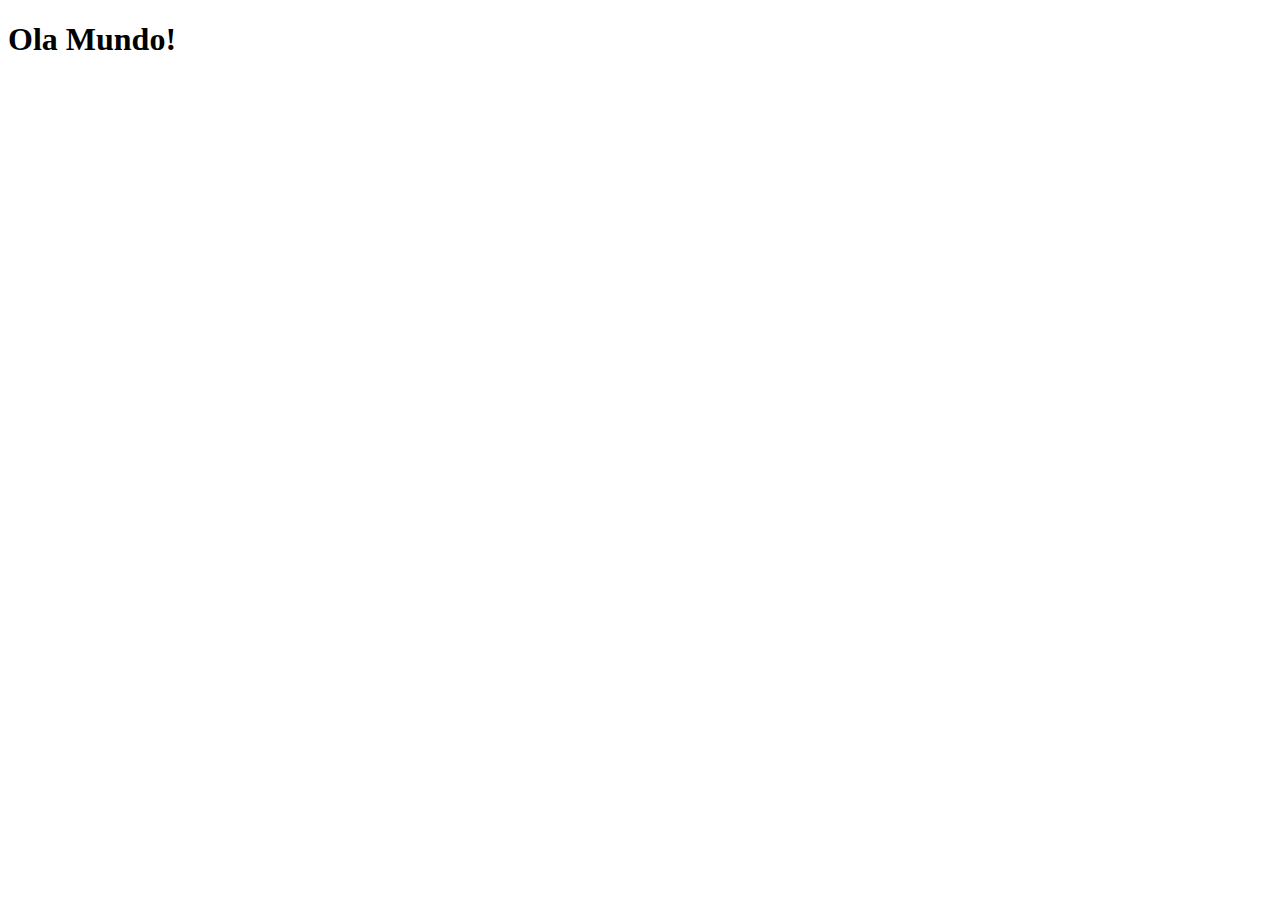
==== index.html @ 76579c92 "C riei a pagina principal" ====
<!DOCTYPE html>
<html lang="pt-br">
<head>
    <meta charset="UTF-8">
    <meta name="viewport" content="width=device-width, initial-scale=1.0">
    <title>Projeto Redes Sociais</title>
    <link rel="shortcut icon" href="favicon.ico" type="image/x-icon">
</head>
<body>
    <h1>Ola Mundo!</h1>
</body>
</html>
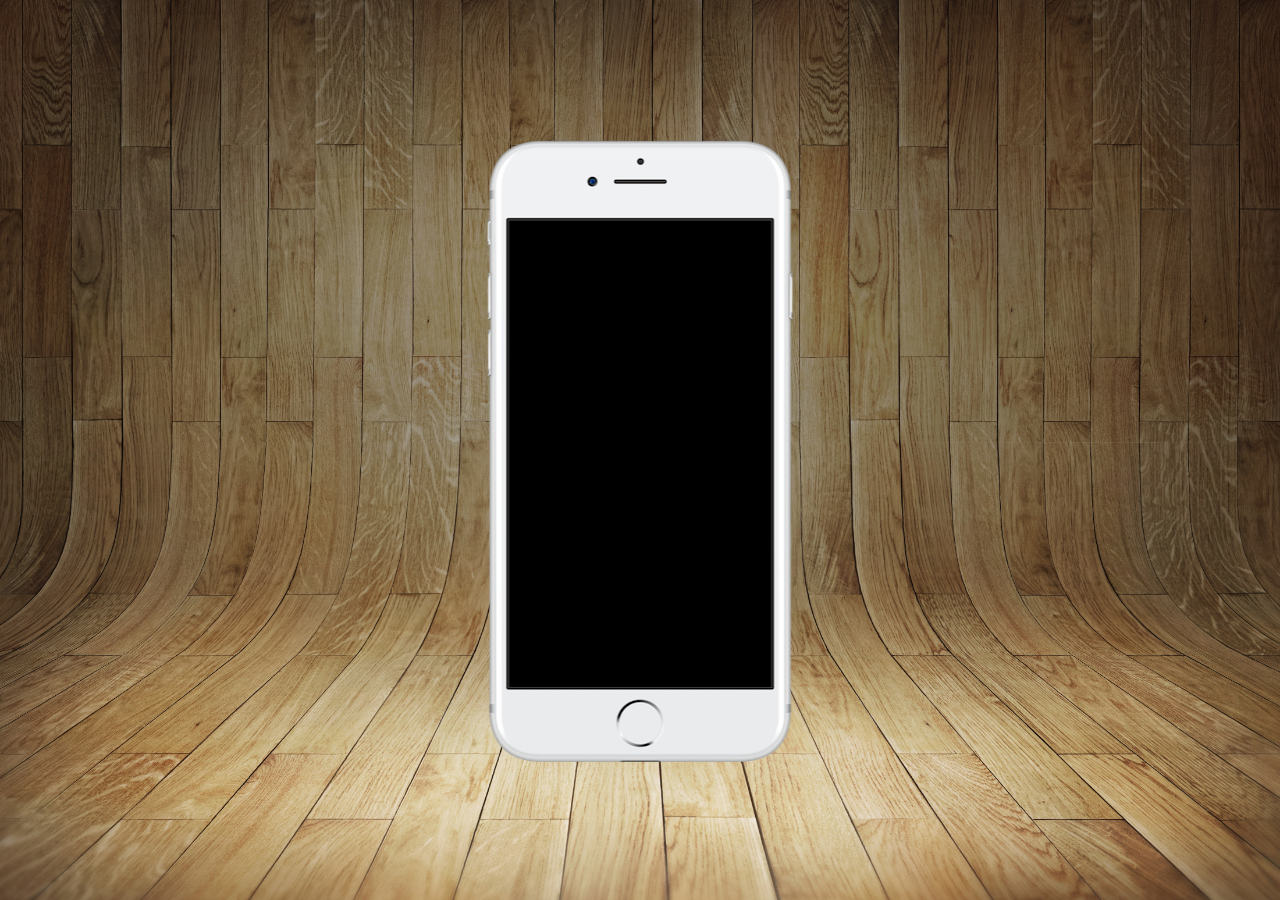
==== commit 982905dd: "iphone frame" ====
--- a/index.html
+++ b/index.html
@@ -3,10 +3,18 @@
 <head>
     <meta charset="UTF-8">
     <meta name="viewport" content="width=device-width, initial-scale=1.0">
+    <link rel="stylesheet" href="estilos/style.css">
     <title>Projeto Redes Sociais</title>
     <link rel="shortcut icon" href="favicon.ico" type="image/x-icon">
 </head>
 <body>
-    <h1>Ola Mundo!</h1>
+    <main>
+        <section id="telefone">
+
+        </section>
+        <section id="redes-sociais">
+
+        </section>
+    </main>
 </body>
 </html>--- a/estilos/style.css
+++ b/estilos/style.css
@@ -0,0 +1,35 @@
+@charset "UTF-8";
+
+* {
+    margin: 0px;
+    padding: 0px;
+    font-family: Arial, Helvetica, sans-serif;
+}
+
+html, body {
+    height: 100vh;
+    width: 100vw;
+    background-color: black;
+}
+
+body {
+    background: url("../imagens/fundo-madeira.jpg") no-repeat top center;
+    background-size: cover;
+    background-attachment: fixed;
+}
+
+main {
+    height: 100vh;
+    position: relative;
+    
+}
+
+section#telefone {
+    height: 624px;
+    width: 311px;
+    background: url('../imagens/frame-iphone.png') no-repeat;
+    position: absolute;
+    top: 50%;
+    left: 50%;
+    transform: translate(-50%, -50%);
+}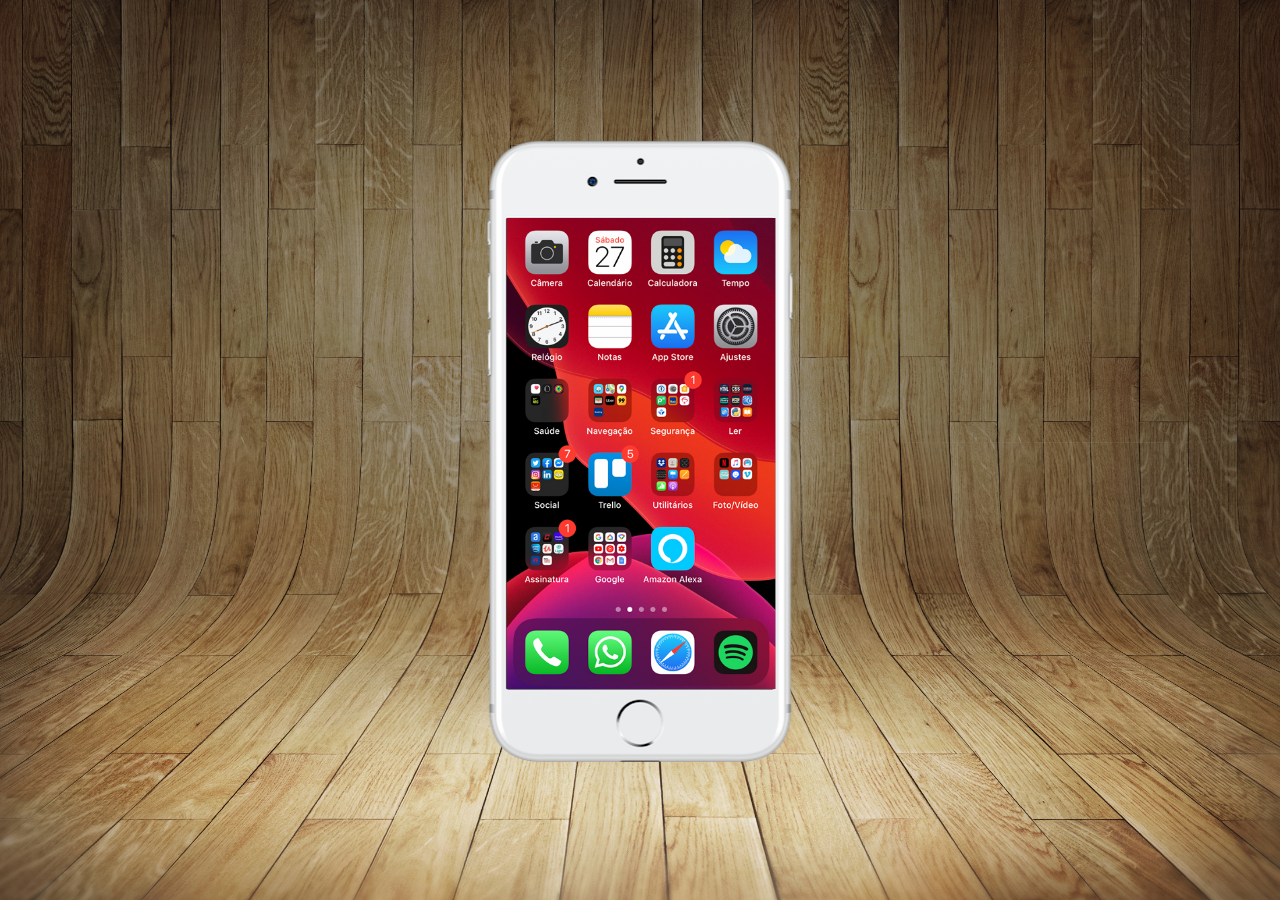
==== commit a7bba083: "iframe" ====
--- a/index.html
+++ b/index.html
@@ -10,7 +10,7 @@
 <body>
     <main>
         <section id="telefone">
-
+            <iframe src="home.html" name="tela" id="tela" frameborder="0"></iframe>
         </section>
         <section id="redes-sociais">
 
--- a/estilos/style.css
+++ b/estilos/style.css
@@ -32,4 +32,12 @@
     top: 50%;
     left: 50%;
     transform: translate(-50%, -50%);
+}
+
+iframe#tela {
+    position: relative;
+    left: 22px;
+    top: 80px;
+    width: 269px;
+    height: 471px;
 }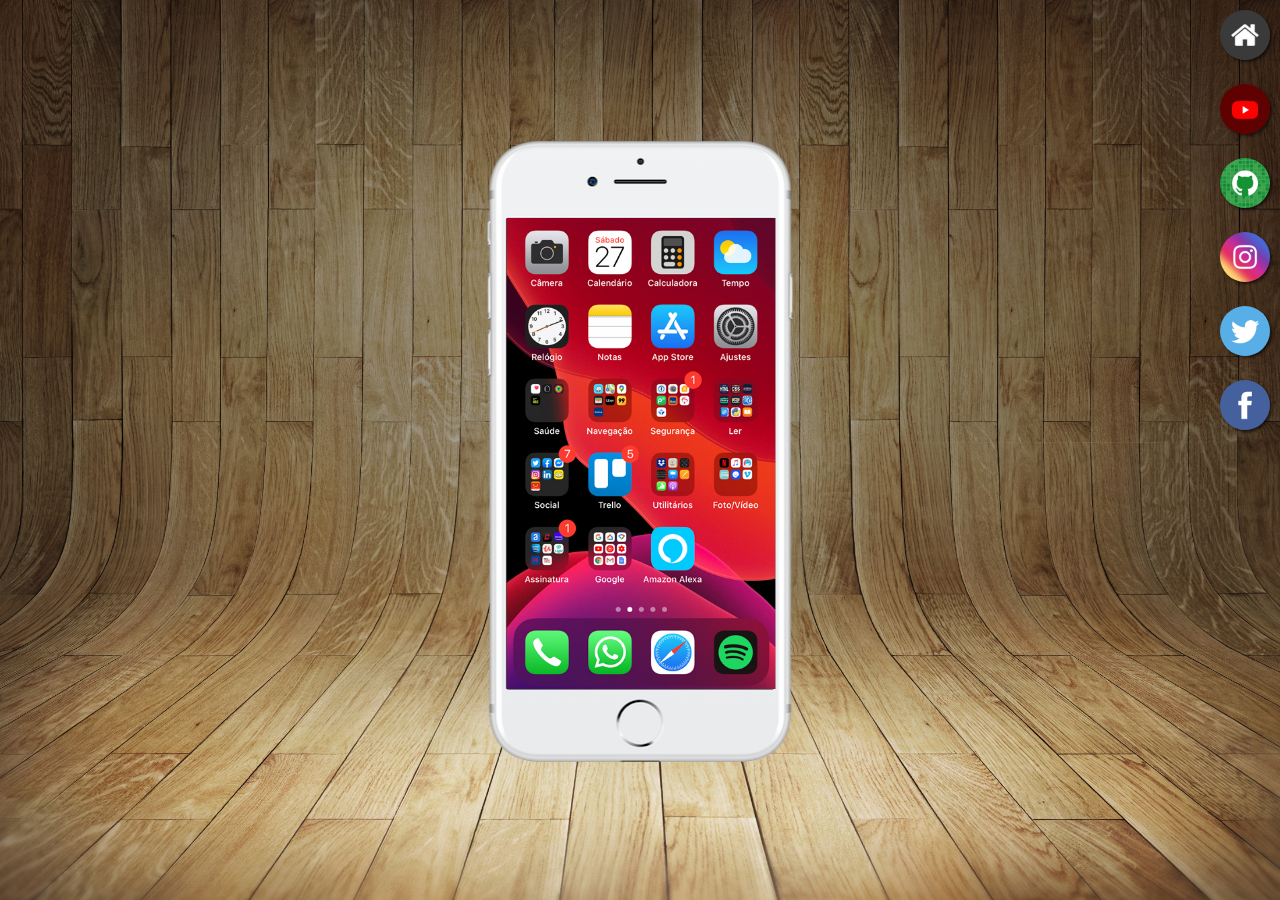
==== commit 719b1f3f: "botoes" ====
--- a/index.html
+++ b/index.html
@@ -10,10 +10,17 @@
 <body>
     <main>
         <section id="telefone">
-            <iframe src="home.html" name="tela" id="tela" frameborder="0"></iframe>
+            <iframe src="home.html" name="tela" id="tela" frameborder="0">
+                Seu navegador não é compatível.
+            </iframe>
         </section>
         <section id="redes-sociais">
-
+            <a href="#" target="tela"><img src="imagens/logo-home.jpg" alt="Home"></a><br>
+            <a href="#" target="tela"><img src="imagens/logo-youtube.jpg" alt="YouTube"></a><br>
+            <a href="#" target="tela"><img src="imagens/logo-github.jpg" alt="GitHub"></a><br>
+            <a href="#" target="tela"><img src="imagens/logo-instagram.jpg" alt="Instagram"></a><br>
+            <a href="#" target="tela"><img src="imagens/logo-twitter.jpg" alt="Twitter"></a><br>
+            <a href="#" target="tela"><img src="imagens/logo-facebook.jpg" alt="Facebook"></a><br>
         </section>
     </main>
 </body>
--- a/estilos/style.css
+++ b/estilos/style.css
@@ -40,4 +40,23 @@
     top: 80px;
     width: 269px;
     height: 471px;
+}
+
+section#redes-sociais {
+    text-align: right;
+}
+
+section#redes-sociais img{
+    width: 50px;
+    border-radius: 50%;
+    margin: 10px;
+    box-shadow: 2px 2px 3px rgba(0, 0, 0, 0.582);
+    box-sizing: border-box;
+}
+
+section#redes-sociais img:hover{
+    border: 2px solid rgba(255, 255, 255, 0.788);
+    transform: translate(-3px, -3px);
+    box-shadow: 5px 5px 10px rgba(0, 0, 0, 0.664);
+    transition: transform 0.3s, border .25s;
 }